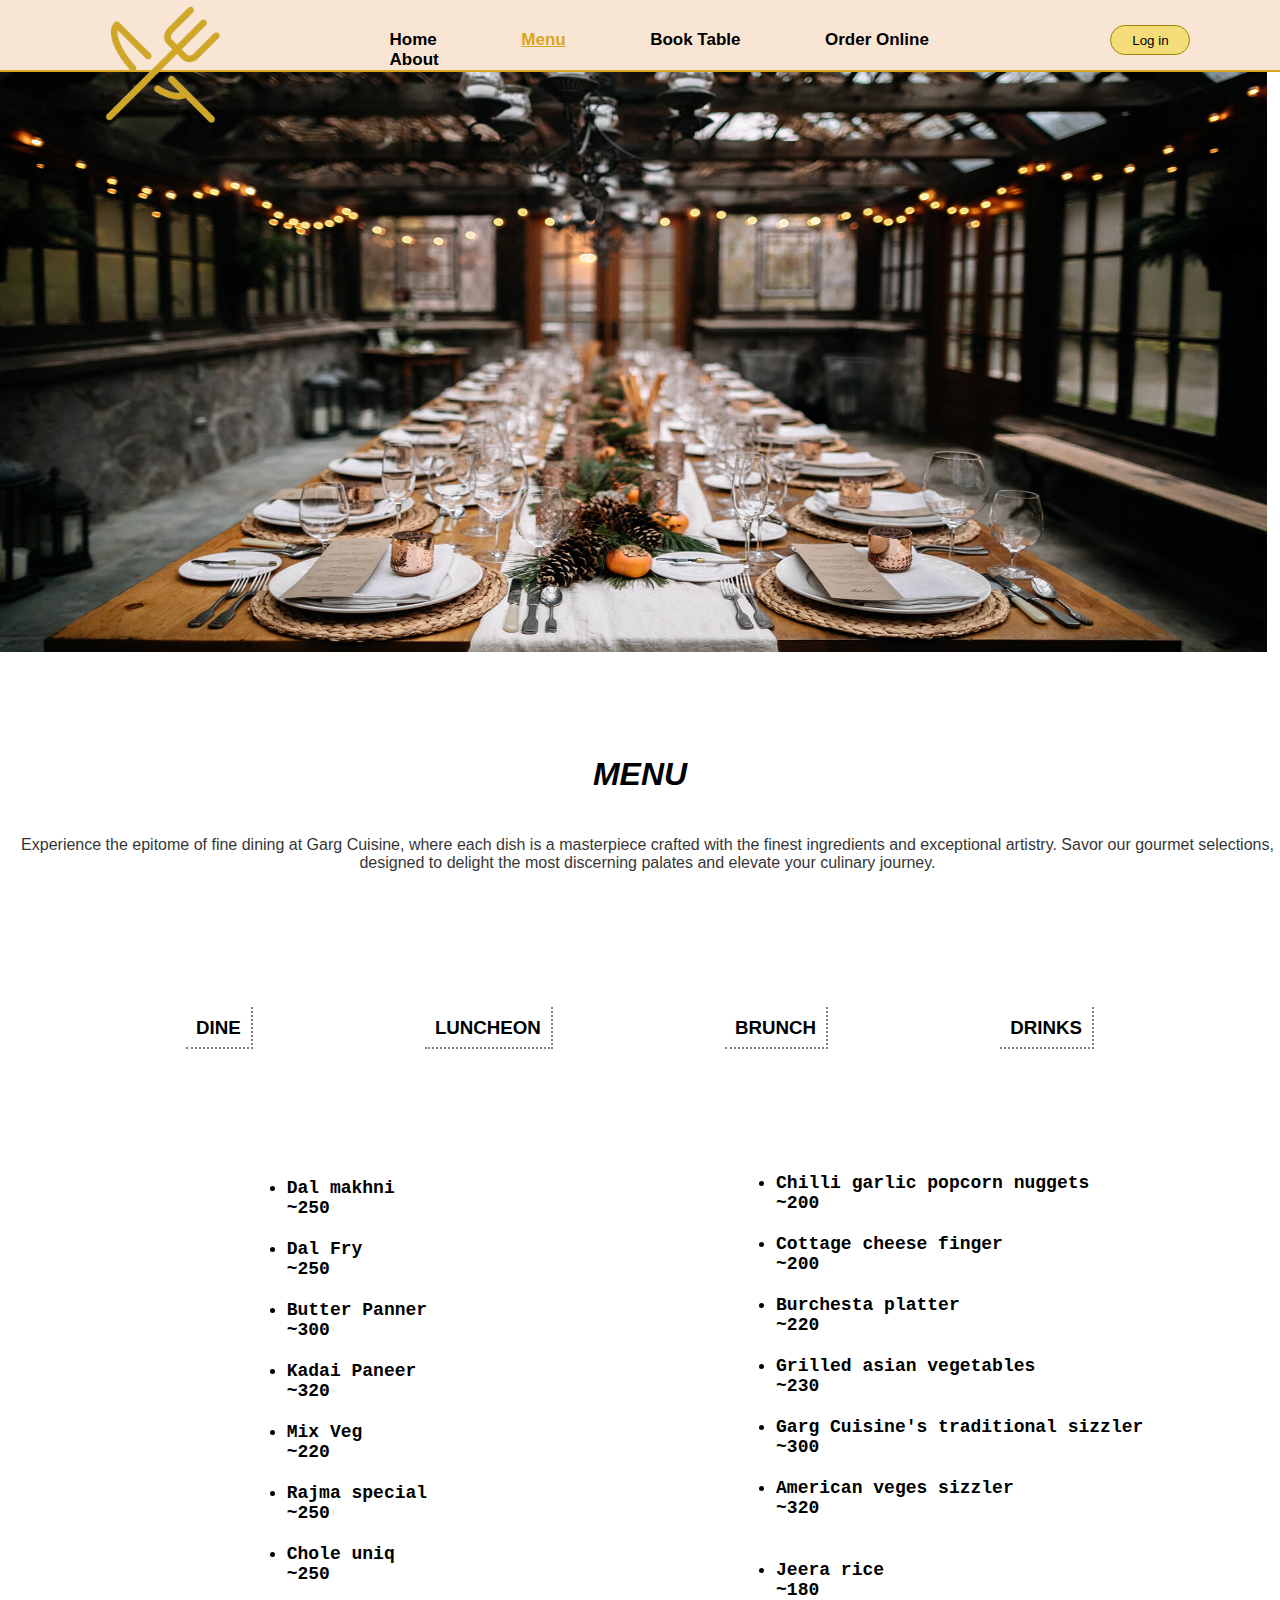
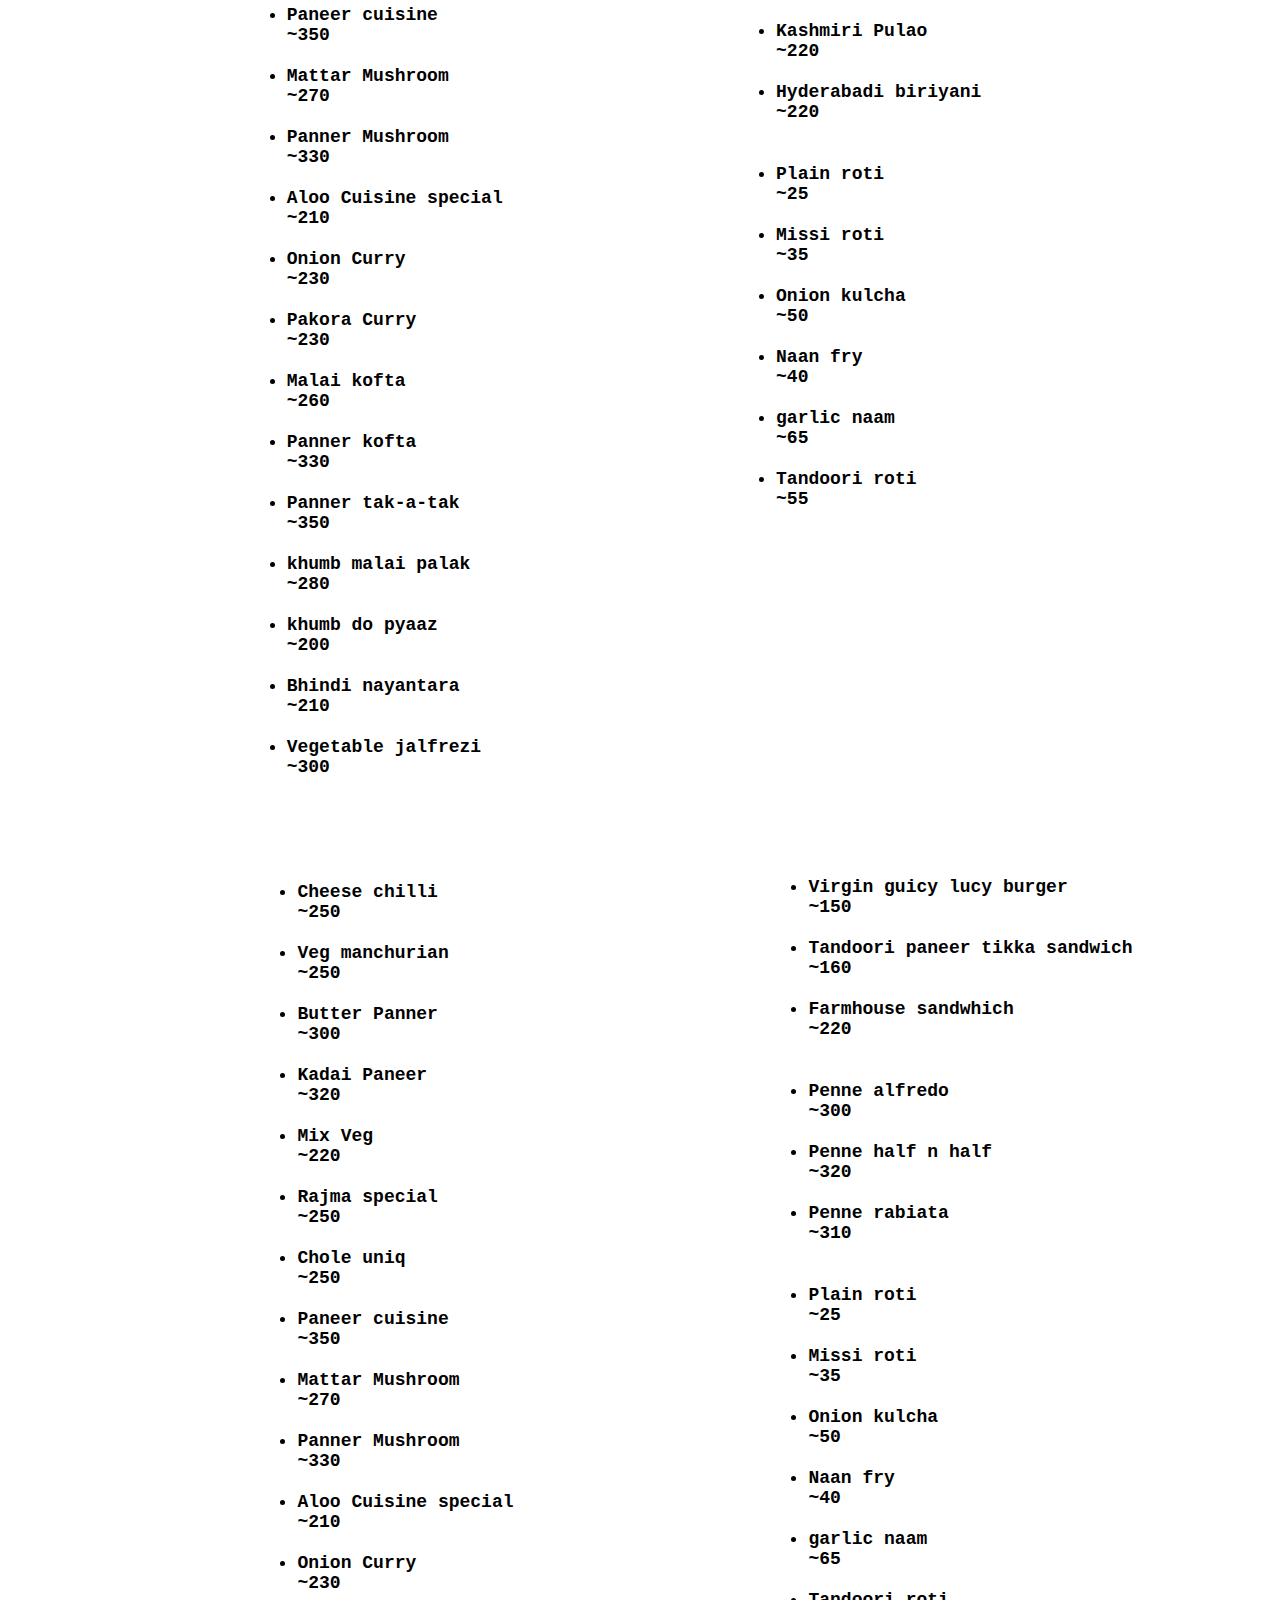
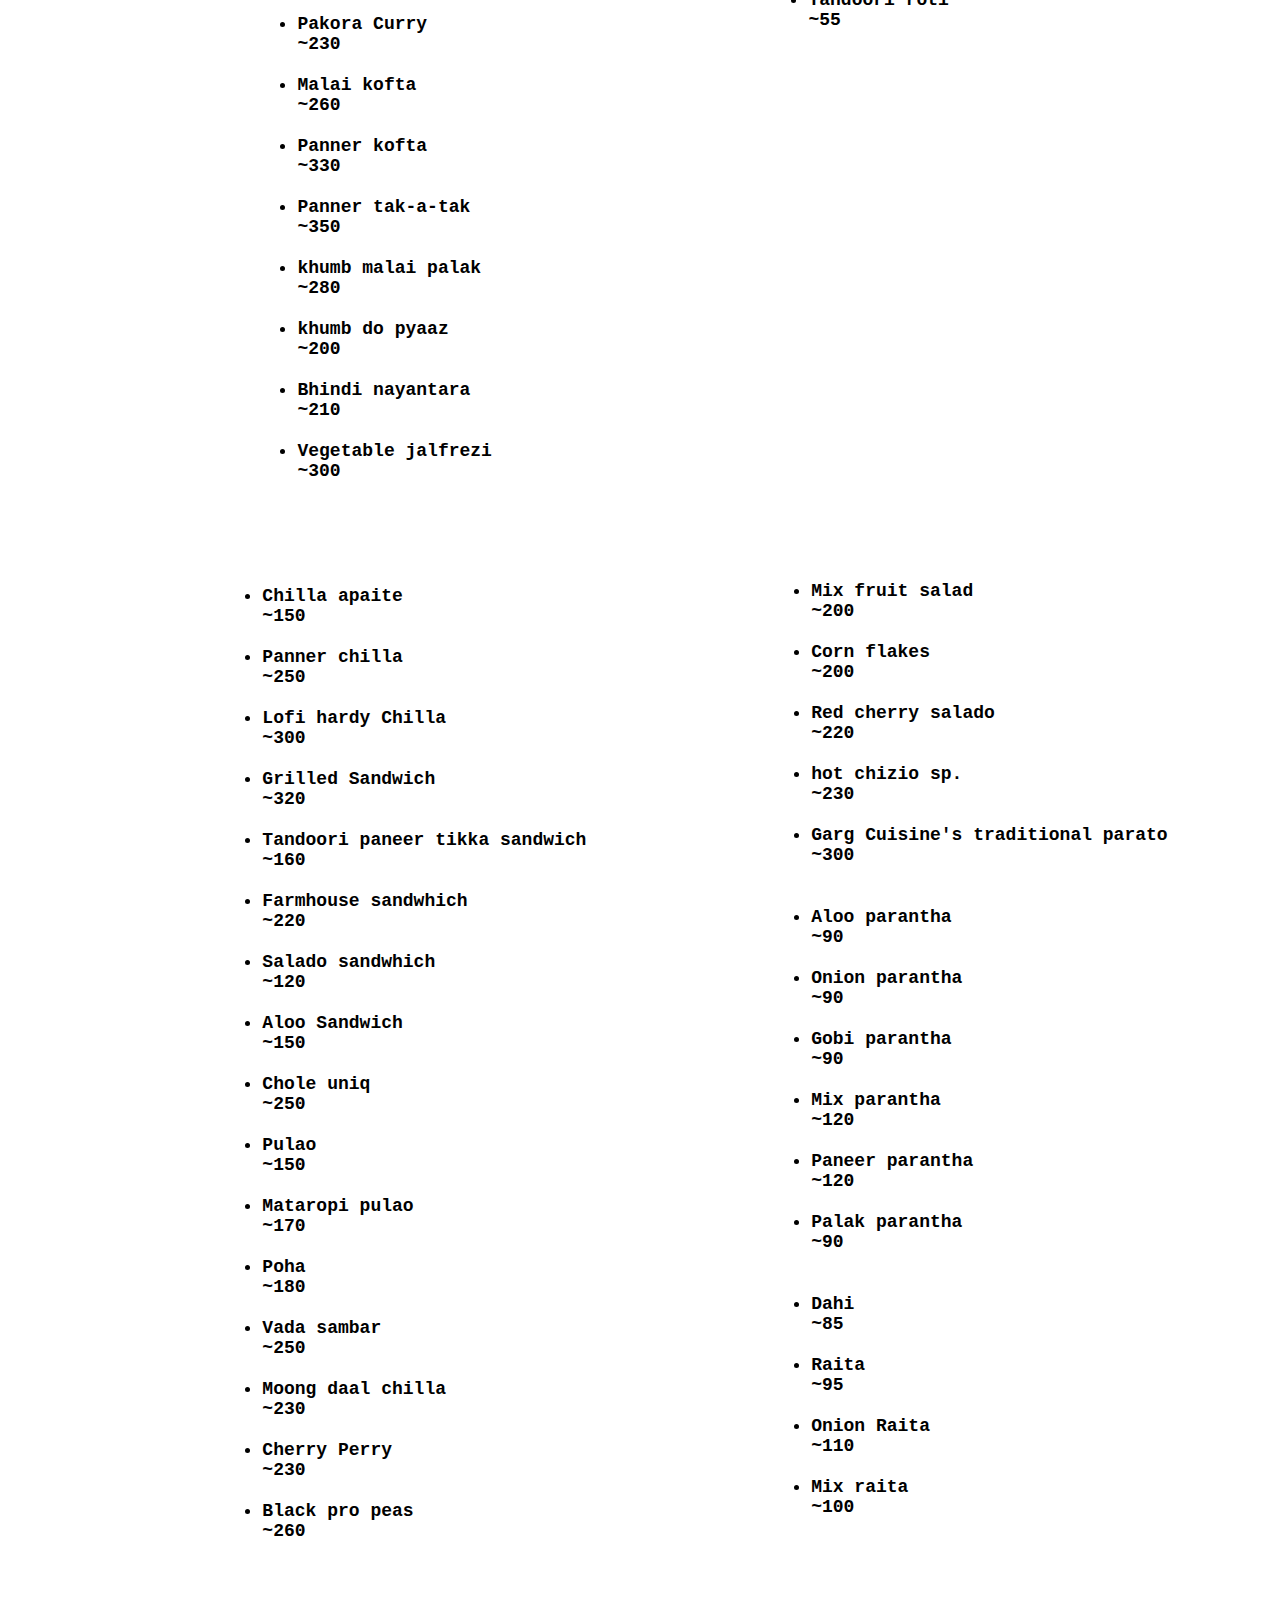
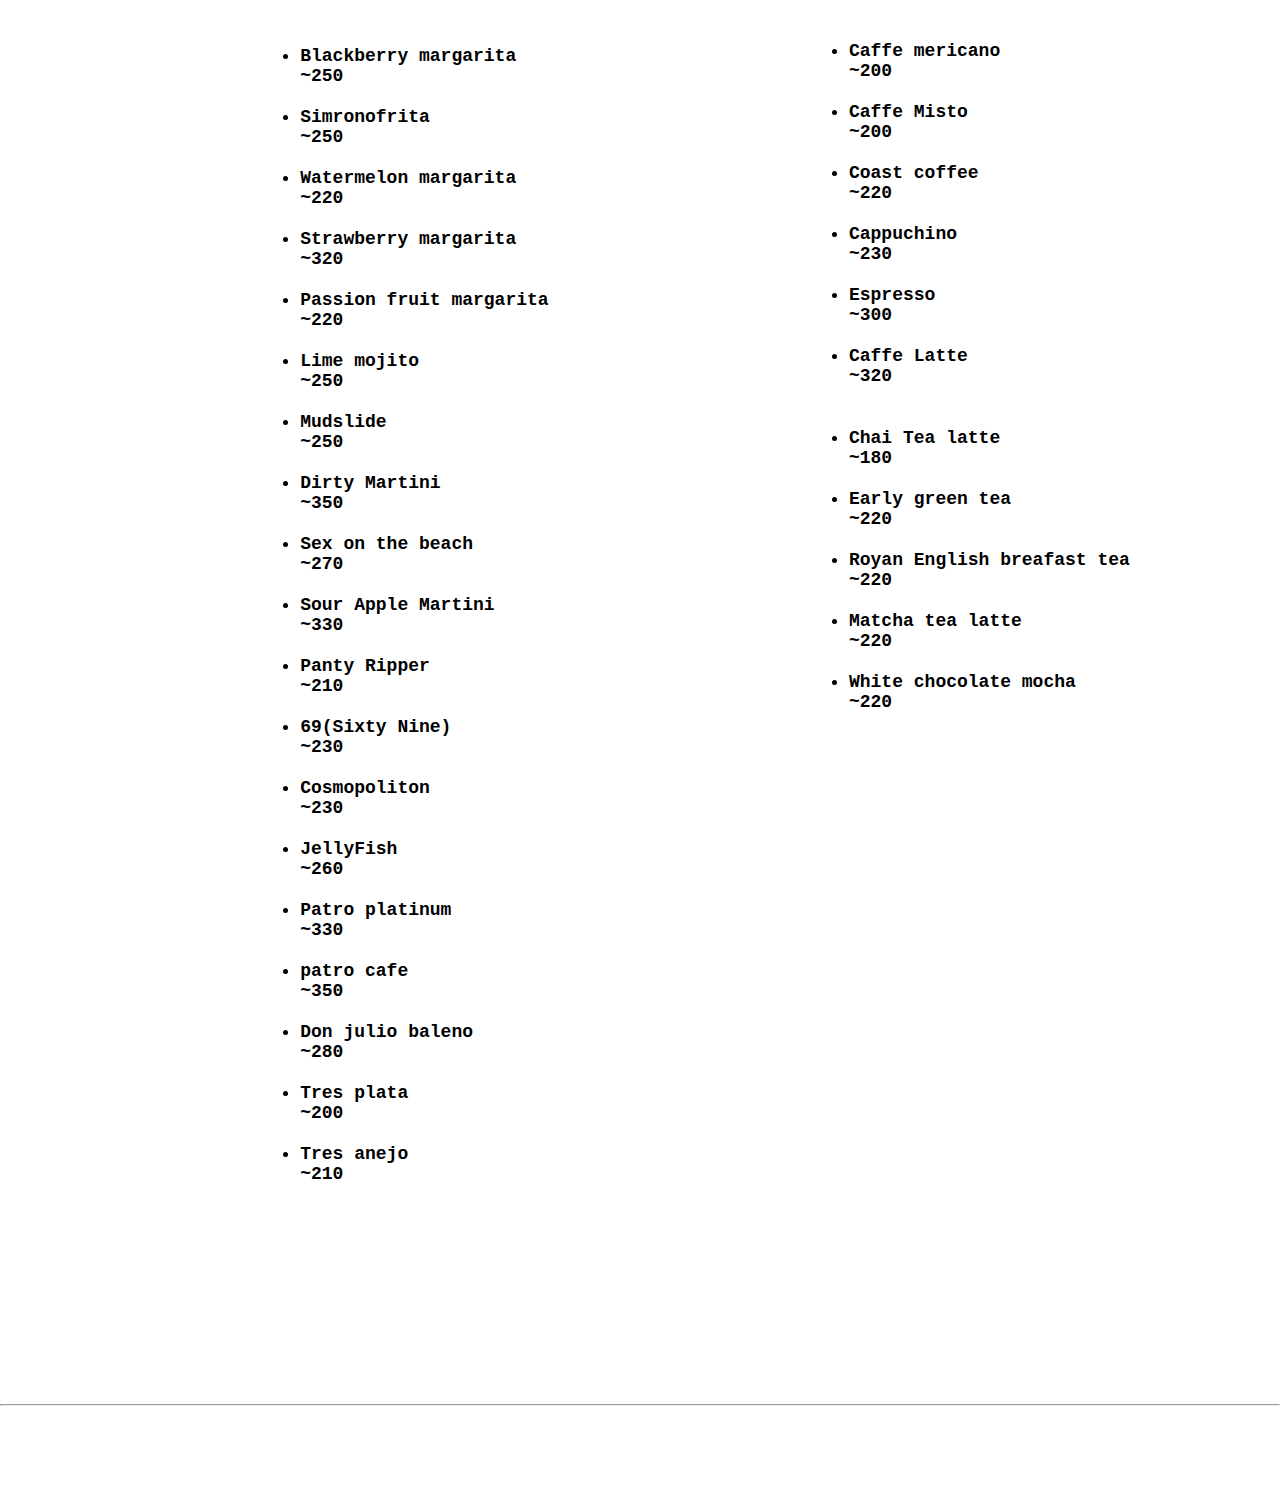
==== menu.html @ 1f6f3da2 "Add files via upload" ====
<!DOCTYPE html>
<html lang="en">
<head>
    <meta charset="UTF-8">
    <meta name="viewport" content="width=device-width, initial-scale=1.0">
    <title>Menu : Garg Cuisine</title>
    <link rel="stylesheet" href="menuu.css">
    <link rel="icon" href="Screenshot_2024-05-29_231535-removebg-preview.png">
</head>
<body>
    <header>
        <div class="logo">
            <img src="Screenshot_2024-05-29_231535-removebg-preview.png">
        </div>
        <div class="bar">
            <ul class="a">
                <a href="index.html">Home</a>
                <a href="#"><font style="color: goldenrod"><u>Menu</u></font></a>
                <a href="#" class="book">Book Table</a>
                <a href="online.html">Order Online</a>
                <a href="about.html" class="about">About</a>
            </ul>
            <ul class="b">
                <button class="in">Log in</button>
            </ul>
        </div>
    </header>
    <div class="pic">
        <img src="menupic.jpg">
    </div>
    <div class="content">
    <h1 class="heading">MENU</h1>
    <br>
    <p class="line">Experience the epitome of fine dining at Garg Cuisine, where each dish is a masterpiece crafted with the finest ingredients and exceptional artistry. Savor our gourmet selections, designed to delight the most discerning palates and elevate your culinary journey.</p>
     <div class="nvgt">
        <h3 class="dine">DINE</h3>
        <h3 class="luncheon">LUNCHEON</h3>
        <h3 class="brunch">BRUNCH</h3>
        <h3 class="cocktails">DRINKS</h3>
        </div>
        
        <div class="dinner">
            <div class="a">
            

            <ul>
                
               
                <li><h4>Dal makhni<br>~250</h4></li>
                <li><h4>Dal Fry<br>~250</h4></li>
                <li><h4>Butter Panner<br>~300</h4></li>
                <li><h4>Kadai Paneer<br>~320</h4></li>
                <li><h4>Mix Veg<br>~220</h4></li>
                <li><h4>Rajma special<br>~250</h4></li>
                <li><h4>Chole uniq<br>~250</h4></li>
                <li><h4>Paneer cuisine<br>~350</h4></li>
                <li><h4>Mattar Mushroom<br>~270</h4></li>
                <li><h4>Panner Mushroom<br>~330</h4></li>
                <li><h4>Aloo Cuisine special<br>~210</h4></li>
                <li><h4>Onion Curry<br>~230</h4></li>
                <li><h4>Pakora Curry<br>~230</h4></li>
                <li><h4>Malai kofta<br>~260</h4></li>
                <li><h4>Panner kofta<br>~330</h4></li>
                <li><h4>Panner tak-a-tak<br>~350</h4></li>
                <li><h4>khumb malai palak<br>~280</h4></li>
                <li><h4>khumb do pyaaz<br>~200</h4></li>
                <li><h4>Bhindi nayantara<br>~210</h4></li>
                <li><h4>Vegetable jalfrezi<br>~300</h4></li>
            </ul>
            </div>
            <div class="b">
                <ul>
                
               
                    <li><h4>Chilli garlic popcorn nuggets<br>~200</h4></li>
                    <li><h4>Cottage cheese finger<br>~200</h4></li>
                    <li><h4>Burchesta platter<br>~220</h4></li>
                    <li><h4>Grilled asian vegetables<br>~230</h4></li>
                    <li><h4>Garg Cuisine's traditional sizzler<br>~300</h4></li>
                    <li><h4>American veges sizzler<br>~320</h4></li>
                    <br>
                    <li><h4>Jeera rice<br>~180</h4></li>
                    <li><h4>Kashmiri Pulao<br>~220</h4></li>
                    <li><h4>Hyderabadi biriyani<br>~220</h4></li>
                    <br>
                    <li><h4>Plain roti<br>~25</h4></li>
                    <li><h4>Missi roti<br>~35</h4></li>
                    <li><h4>Onion kulcha<br>~50</h4></li>
                    <li><h4>Naan fry<br>~40</h4></li>
                    <li><h4>garlic naam<br>~65</h4></li>
                    <li><h4>Tandoori roti<br>~55</h4></li>
                </ul>
               
            </div>
        
     </div>
     <br><br><br>
     <div class="dinner">
        <div class="a">
        

        <ul>
            
           
            <li><h4>Cheese chilli<br>~250</h4></li>
            <li><h4>Veg manchurian<br>~250</h4></li>
            <li><h4>Butter Panner<br>~300</h4></li>
            <li><h4>Kadai Paneer<br>~320</h4></li>
            <li><h4>Mix Veg<br>~220</h4></li>
            <li><h4>Rajma special<br>~250</h4></li>
            <li><h4>Chole uniq<br>~250</h4></li>
            <li><h4>Paneer cuisine<br>~350</h4></li>
            <li><h4>Mattar Mushroom<br>~270</h4></li>
            <li><h4>Panner Mushroom<br>~330</h4></li>
            <li><h4>Aloo Cuisine special<br>~210</h4></li>
            <li><h4>Onion Curry<br>~230</h4></li>
            <li><h4>Pakora Curry<br>~230</h4></li>
            <li><h4>Malai kofta<br>~260</h4></li>
            <li><h4>Panner kofta<br>~330</h4></li>
            <li><h4>Panner tak-a-tak<br>~350</h4></li>
            <li><h4>khumb malai palak<br>~280</h4></li>
            <li><h4>khumb do pyaaz<br>~200</h4></li>
            <li><h4>Bhindi nayantara<br>~210</h4></li>
            <li><h4>Vegetable jalfrezi<br>~300</h4></li>
        </ul>
        </div>
        <div class="b">
            <ul>
            
           
                <li><h4>Virgin guicy lucy burger<br>~150</h4></li>
                <li><h4>Tandoori paneer tikka sandwich<br>~160</h4></li>
                <li><h4>Farmhouse sandwhich<br>~220</h4></li>
                <br>
                <li><h4>Penne alfredo<br>~300</h4></li>
                <li><h4>Penne half n half<br>~320</h4></li>
                <li><h4>Penne rabiata<br>~310</h4></li>
                
                <br>
                <li><h4>Plain roti<br>~25</h4></li>
                <li><h4>Missi roti<br>~35</h4></li>
                <li><h4>Onion kulcha<br>~50</h4></li>
                <li><h4>Naan fry<br>~40</h4></li>
                <li><h4>garlic naam<br>~65</h4></li>
                <li><h4>Tandoori roti<br>~55</h4></li>
            </ul>
           
        </div>
    
 </div>
 <br><br><br>
 <div class="dinner">
    <div class="a">
    

    <ul>
        
       
        <li><h4>Chilla apaite<br>~150</h4></li>
        <li><h4>Panner chilla<br>~250</h4></li>
        <li><h4>Lofi hardy Chilla<br>~300</h4></li>
        <li><h4>Grilled Sandwich<br>~320</h4></li>
        <li><h4>Tandoori paneer tikka sandwich<br>~160</h4></li>
        <li><h4>Farmhouse sandwhich<br>~220</h4></li>
        <li><h4>Salado sandwhich<br>~120</h4></li>
        <li><h4>Aloo Sandwich<br>~150</h4></li>
        <li><h4>Chole uniq<br>~250</h4></li>
        <li><h4>Pulao<br>~150</h4></li>
        <li><h4>Mataropi pulao<br>~170</h4></li>
        <li><h4>Poha<br>~180</h4></li>
        <li><h4>Vada sambar<br>~250</h4></li>
        <li><h4>Moong daal chilla<br>~230</h4></li>
        <li><h4>Cherry Perry<br>~230</h4></li>
        <li><h4>Black pro peas<br>~260</h4></li>
        
    </ul>
    </div>
    <div class="b">
        <ul>
        
       
            <li><h4>Mix fruit salad<br>~200</h4></li>
            <li><h4>Corn flakes<br>~200</h4></li>
            <li><h4>Red cherry salado<br>~220</h4></li>
            <li><h4>hot chizio sp.<br>~230</h4></li>
            <li><h4>Garg Cuisine's traditional parato<br>~300</h4></li>
            <br>
            <li><h4>Aloo parantha<br>~90</h4></li>
            <li><h4>Onion parantha<br>~90</h4></li>
            <li><h4>Gobi parantha<br>~90</h4></li>
            <li><h4>Mix parantha<br>~120</h4></li>
            <li><h4>Paneer parantha<br>~120</h4></li>
            <li><h4>Palak parantha<br>~90</h4></li>
            <br>
            <li><h4>Dahi<br>~85</h4></li>
            <li><h4>Raita<br>~95</h4></li>
            <li><h4>Onion Raita<br>~110</h4></li>
            <li><h4>Mix raita<br>~100</h4></li>
       
    </div>

</div>
<br><br><br>
<div class="dinner">
    <div class="a">
    

    <ul>
        
       
        <li><h4>Blackberry margarita<br>~250</h4></li>
        <li><h4>Simronofrita<br>~250</h4></li>
        <li><h4>Watermelon margarita<br>~220</h4></li>
        <li><h4>Strawberry margarita<br>~320</h4></li>
        <li><h4>Passion fruit margarita<br>~220</h4></li>
        <li><h4>Lime mojito<br>~250</h4></li>
        <li><h4>Mudslide<br>~250</h4></li>
        <li><h4>Dirty Martini<br>~350</h4></li>
        <li><h4>Sex on the beach<br>~270</h4></li>
        <li><h4>Sour Apple Martini<br>~330</h4></li>
        <li><h4>Panty Ripper<br>~210</h4></li>
        <li><h4>69(Sixty Nine)<br>~230</h4></li>
        <li><h4>Cosmopoliton<br>~230</h4></li>
        <li><h4>JellyFish<br>~260</h4></li>
        <li><h4>Patro platinum<br>~330</h4></li>
        <li><h4>patro cafe<br>~350</h4></li>
        <li><h4>Don julio baleno<br>~280</h4></li>
        <li><h4>Tres plata<br>~200</h4></li>
        <li><h4>Tres anejo<br>~210</h4></li>
    </ul>
    </div>
    <div class="b">
        <ul>
        
       
            <li><h4>Caffe mericano<br>~200</h4></li>
            <li><h4>Caffe Misto<br>~200</h4></li>
            <li><h4>Coast coffee<br>~220</h4></li>
            <li><h4>Cappuchino<br>~230</h4></li>
            <li><h4>Espresso<br>~300</h4></li>
            <li><h4>Caffe Latte<br>~320</h4></li>
            <br>
            <li><h4>Chai Tea latte<br>~180</h4></li>
            <li><h4>Early green tea<br>~220</h4></li>
            <li><h4>Royan English breafast tea<br>~220</h4></li>
            <li><h4>Matcha tea latte<br>~220</h4></li>
            <li><h4>White chocolate mocha<br>~220</h4></li>
        </ul>
       
    </div>
    


</div>

</div>
<div class="end">
<hr>
</div>
<script src="menu.js"></script>
</body>
</html>
---- menuu.css ----
*{
    font-family: 'Franklin Gothic Medium', 'Arial Narrow', Arial, sans-serif;
    margin: 0;
    padding: 0;
    
}
.logo img{
    width:150px;
    position: relative;
    z-index: 1;
  
}
header{
    display: flex;
    height: 70px;
    padding: 0 7vw;
    background-color: rgb(249, 229, 211);
    border-bottom: 2px solid goldenrod;
    box-shadow: 100 100px 500px rgb(253, 248, 244);
    z-index: 1;
    
}
.a a{
    text-decoration: none;
    color: black;
    font-weight: bold;
    margin-right: 80px;
    font-size: 17px;
    font-family: 'Lucida Sans', 'Lucida Sans Regular', 'Lucida Grande', 'Lucida Sans Unicode', Geneva, Verdana, sans-serif;
    transition: 0.2s;
}
.bar{
    display: flex;
    width: 100vw;
    justify-content: space-between;
}
.a{
    margin-top: 30px;
    margin-left: 150px;
}
.a a:hover{
    color: goldenrod;
    text-decoration: underline;
}


.b a{
    text-decoration: none;
    margin-right: 22px;
    color: black;
    font-weight: 500;
}
.b{
    margin-top: 25px;
    
}
.b button{
    
    width: 80px;
    height: 30px;
    color: black;
    background-color: rgb(244, 221, 121);
    border: none;
    border-radius: 1rem;
    border:1px solid rgb(160, 136, 2);
    font-weight: 500;
    transition: 0.2s;
}
.b button:hover{
    transform: scale(1.07);
    cursor: pointer;
}
.b a:hover{
    font-weight: bold;
    color: goldenrod;
}
.pic{
    width: 100vw;
}
.pic img{
    width: 99vw;
    height: 580px;
    z-index: 0;
    overflow: hidden;
}
.heading{
    position: relative;
top: 100px;
text-align: center;
    font-style: italic;
     font-family:'Trebuchet MS', 'Lucida Sans Unicode', 'Lucida Grande', 'Lucida Sans', Arial, sans-serif;
}
.line{
    position: relative;
    text-align: center;
    top: 125px;
    opacity: 0.8;
    font-family: Verdana, Geneva, Tahoma, sans-serif;
    padding-left: 15px;
}
.nvgt{
    position: relative;
    top: 260px;
    display: flex;
    justify-content: space-around;
    padding-left: 100px;
    padding-right: 100px;
    font-family: 'Courier New', Courier, monospace;
    height: 100px;
    
}
h3{
    border: 2px dotted grey;
    border-top: none;
    border-left: none;
    padding: 10px 10px 10px 10px;
    height: 20px;
}
h3:hover{
    text-decoration: underline;
    cursor: pointer;
}
.dinner{
    position: relative;
    top: 280px;
   
    font-size: large;
    display: flex;
    justify-content: space-around;
    
}
h4{
    font-family: 'Courier New', Courier, monospace;
    margin-top: 20px;
    text-decoration: none;
    list-style: none;
}
.b{
    position: relative;

}
.end{
    position: relative;
    top: 500px;
    padding-bottom: 100px;

}
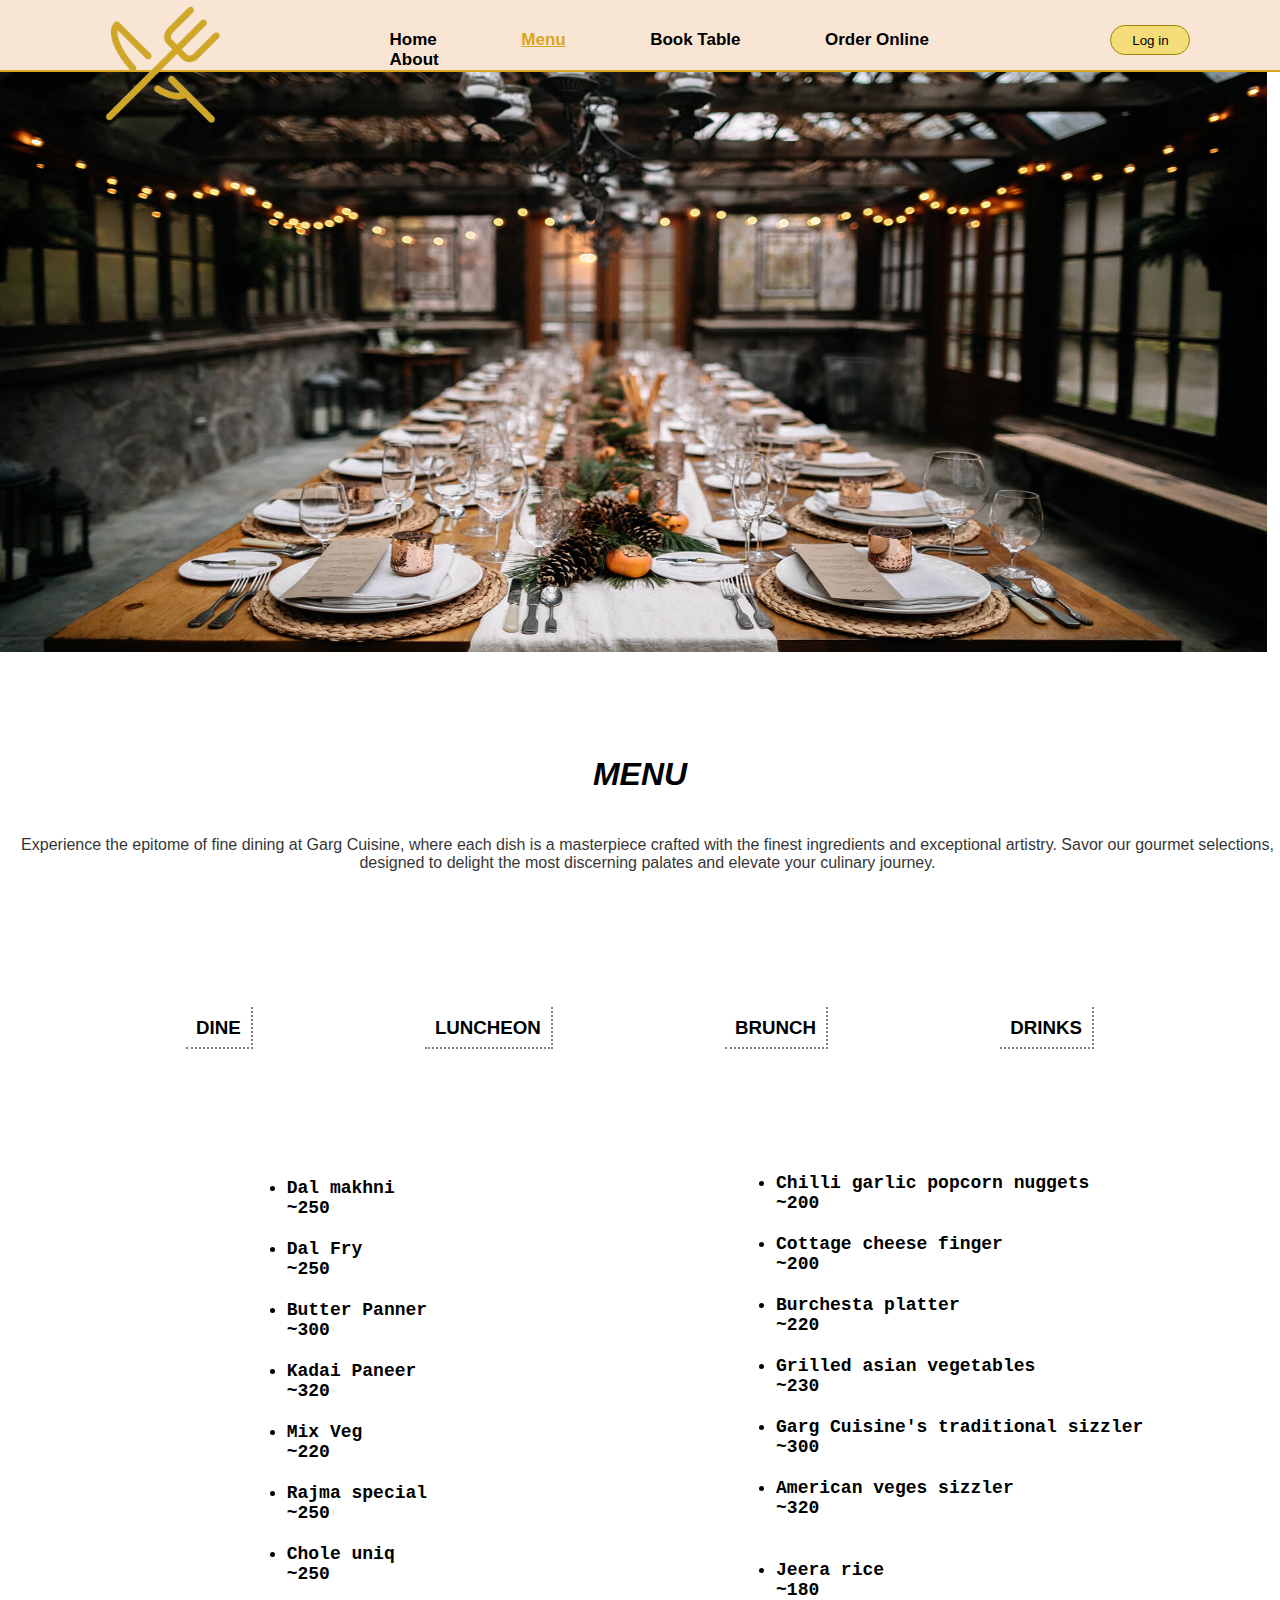
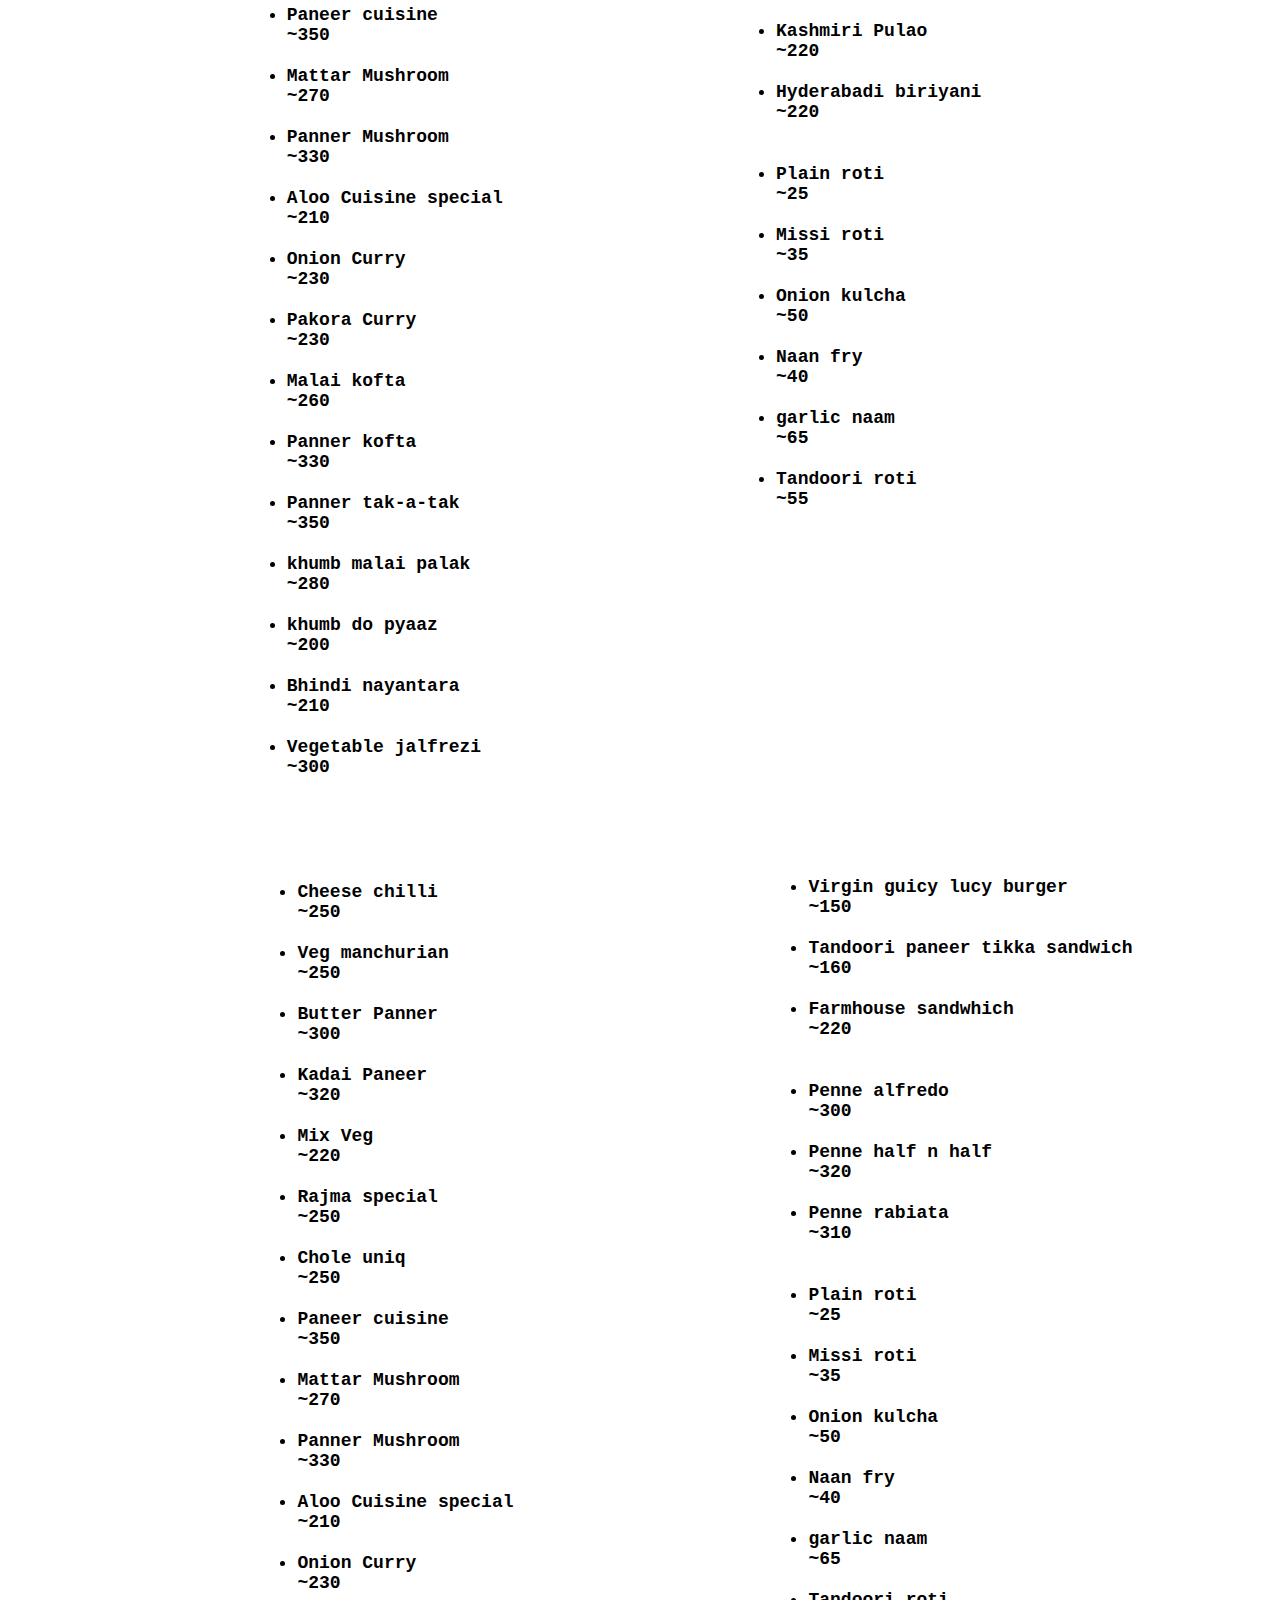
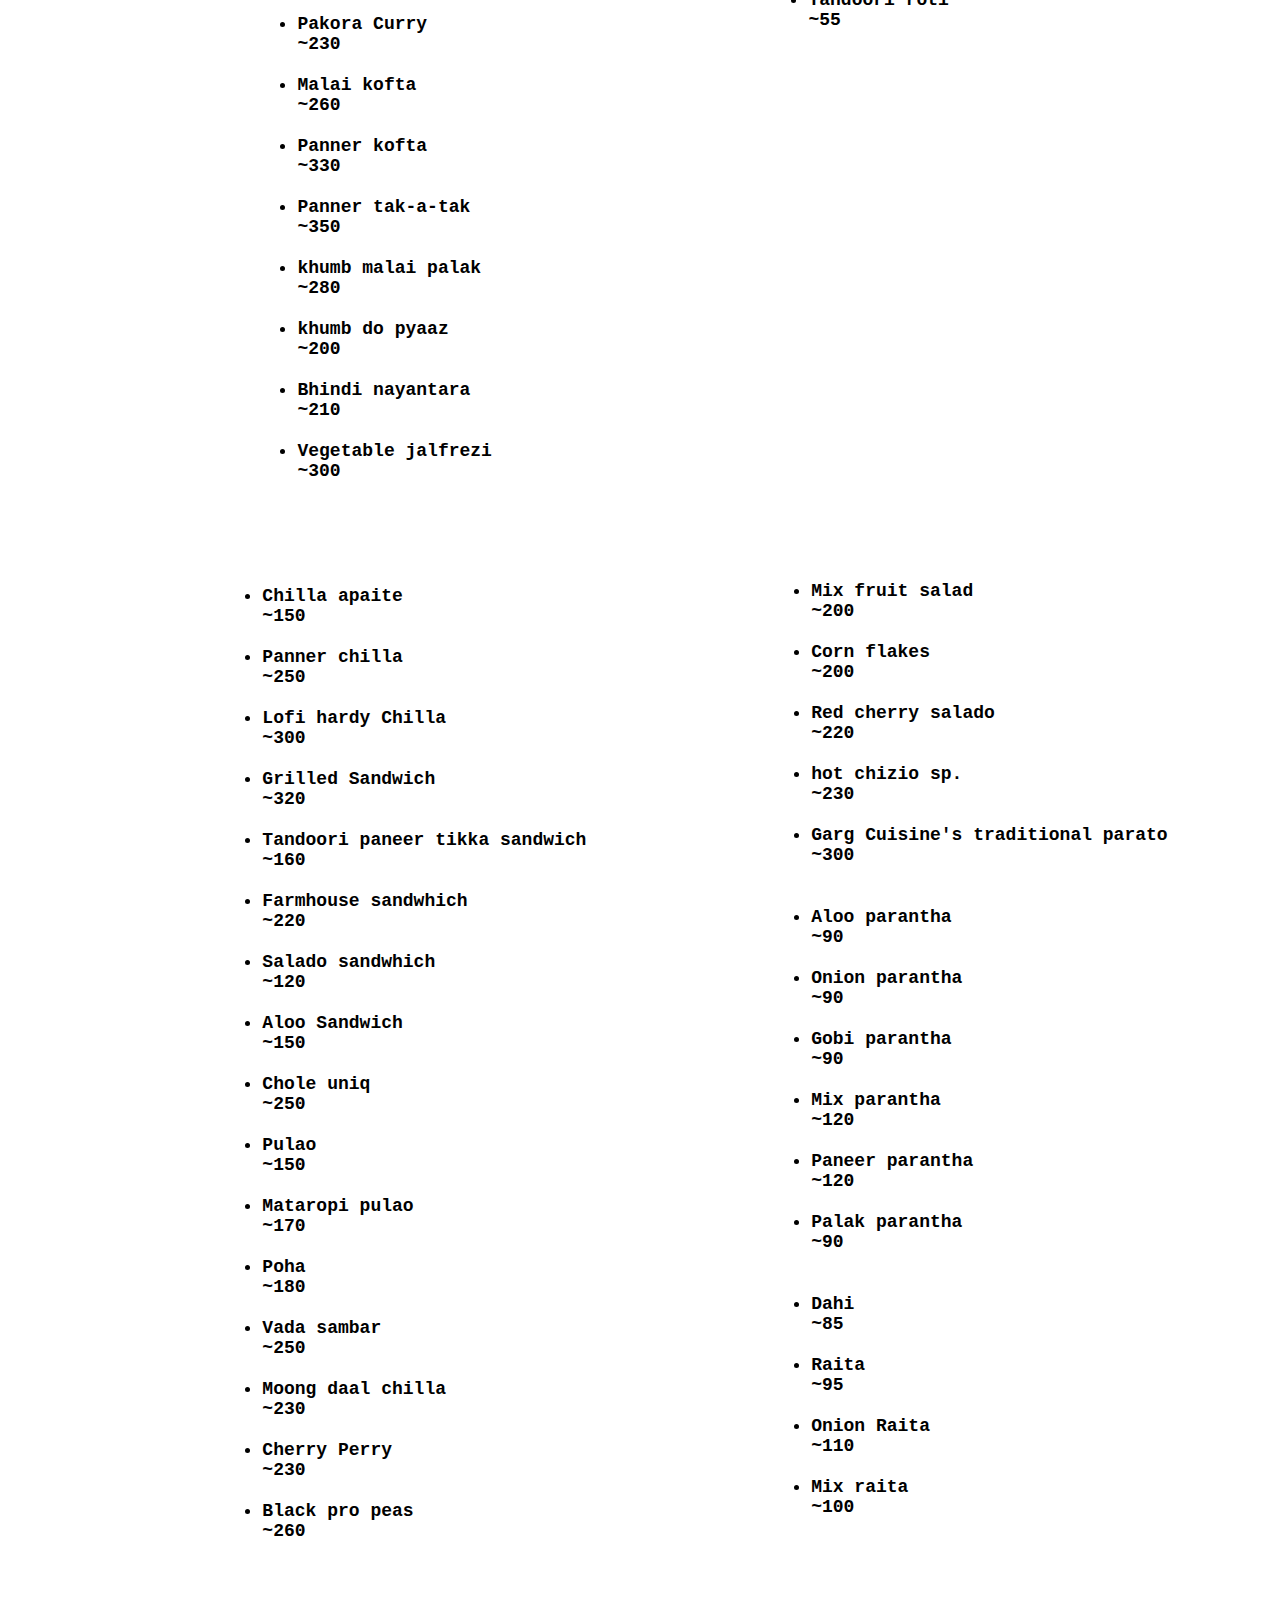
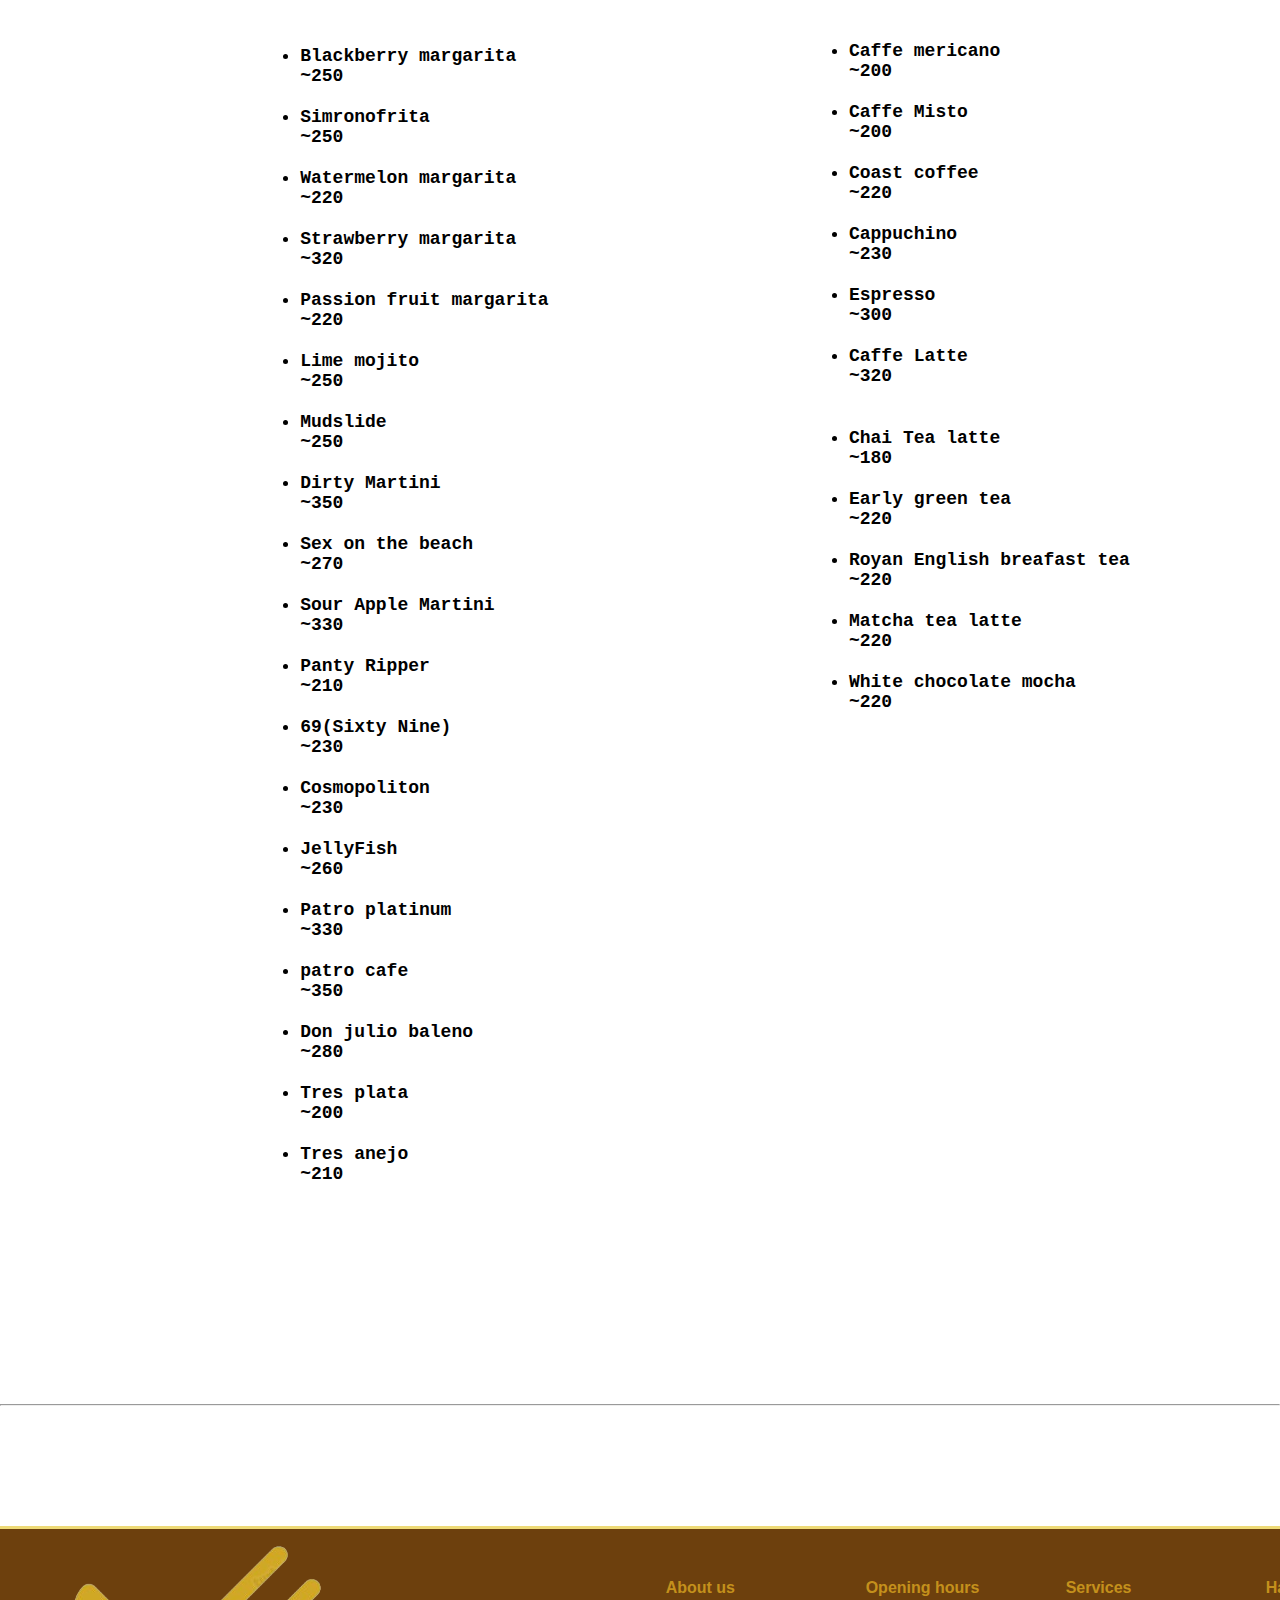
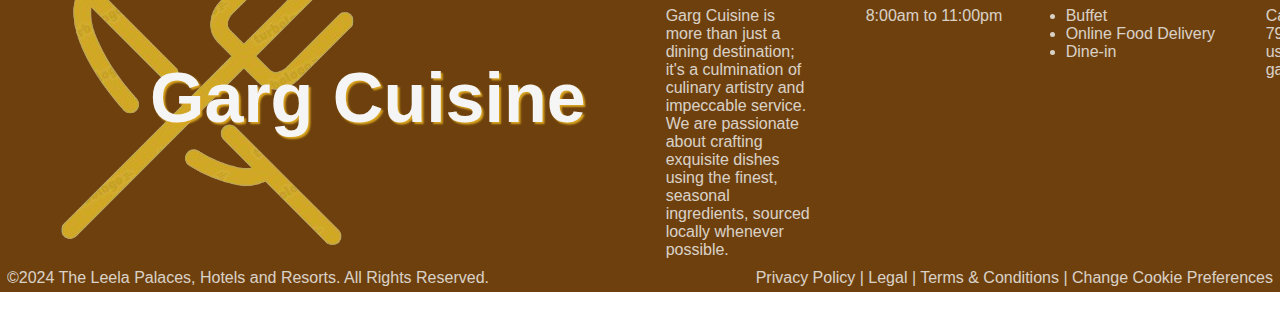
==== commit 95fb18b0: "Update menu.html" ====
--- a/menu.html
+++ b/menu.html
@@ -257,6 +257,42 @@
 <div class="end">
 <hr>
 </div>
+    <div class="abt">
+    <div class="nm">
+        <img src="Screenshot_2024-05-29_231535-removebg-preview.png">
+        <h1>Garg Cuisine</h1>
+    </div>
+    <div class="faltu">
+        <div class="au">
+            <h5>About us</h5>
+            <p>Garg Cuisine is more than just a dining destination; it's a culmination of culinary artistry and impeccable service. We are passionate about crafting exquisite dishes using the finest, seasonal ingredients, sourced locally whenever possible.</p>
+        </div>
+    
+    <div class="oh">
+        <h5>Opening hours</h5>
+        <p>8:00am to 11:00pm
+        </p>
+    </div>
+
+<div class="service">
+    <h5>Services</h5>
+    <ul>
+        <li>Buffet</li>
+        <li>Online Food Delivery</li>
+        <li>Dine-in</li>
+    </ul>
+</div>
+<div class="haq">
+    <h5>Have A Que?</h5>
+    <p>Call us on- 79885XXXX - or mail us on - gargcuisinelux@gmail.com
+    </p>
+</div>
+</div>
+</div>
+<div class="abt1">
+    <p>©2024 The Leela Palaces, Hotels and Resorts. All Rights Reserved.</p>
+    <p>Privacy Policy | Legal | Terms & Conditions | Change Cookie Preferences</p>
+</div>
 <script src="menu.js"></script>
 </body>
-</html>+</html>
--- a/menuu.css
+++ b/menuu.css
@@ -145,3 +145,58 @@
     padding-bottom: 100px;
 
 }
+.abt{
+    position: relative;
+    top: 520px;
+    background-color: rgb(109, 64, 13);
+    border-top: 3px solid rgb(238, 218, 119);
+    display: flex;
+  
+    height: 350px;
+}
+.abt img{
+    margin-left: 20px;
+}
+.abt h1{
+    font-family:'Segoe UI', Tahoma, Geneva, Verdana, sans-serif;
+    font-size: 70px;
+    position: relative;
+    bottom: 205px;
+    left: 150px;
+    color: whitesmoke;
+    text-shadow: 2px 2px 2px goldenrod;
+}
+.faltu{
+   display: grid;
+   grid-template-columns: 150px 150px 150px 150px;
+   position: relative;
+   top: 50px;
+   left: 230px;
+   grid-gap: 50px;
+   color: whitesmoke;
+   opacity: 0.8;
+}
+.faltu h5{
+    color: goldenrod;
+    font-size: medium;
+    padding-bottom: 10px;
+}
+.abt1{
+    background-color: rgb(109, 64, 13);
+    color: whitesmoke;
+    position: relative;
+    top: 500px;
+    display: flex;
+    justify-content: space-between;
+    padding-left: 7px;
+    padding-right: 7px;
+    margin-top: 10px;
+    padding-bottom: 5px;
+    
+}
+.abt1 p{
+    opacity: 0.8;
+}
+.abt1 p:hover{
+    opacity: 0.9;
+}
